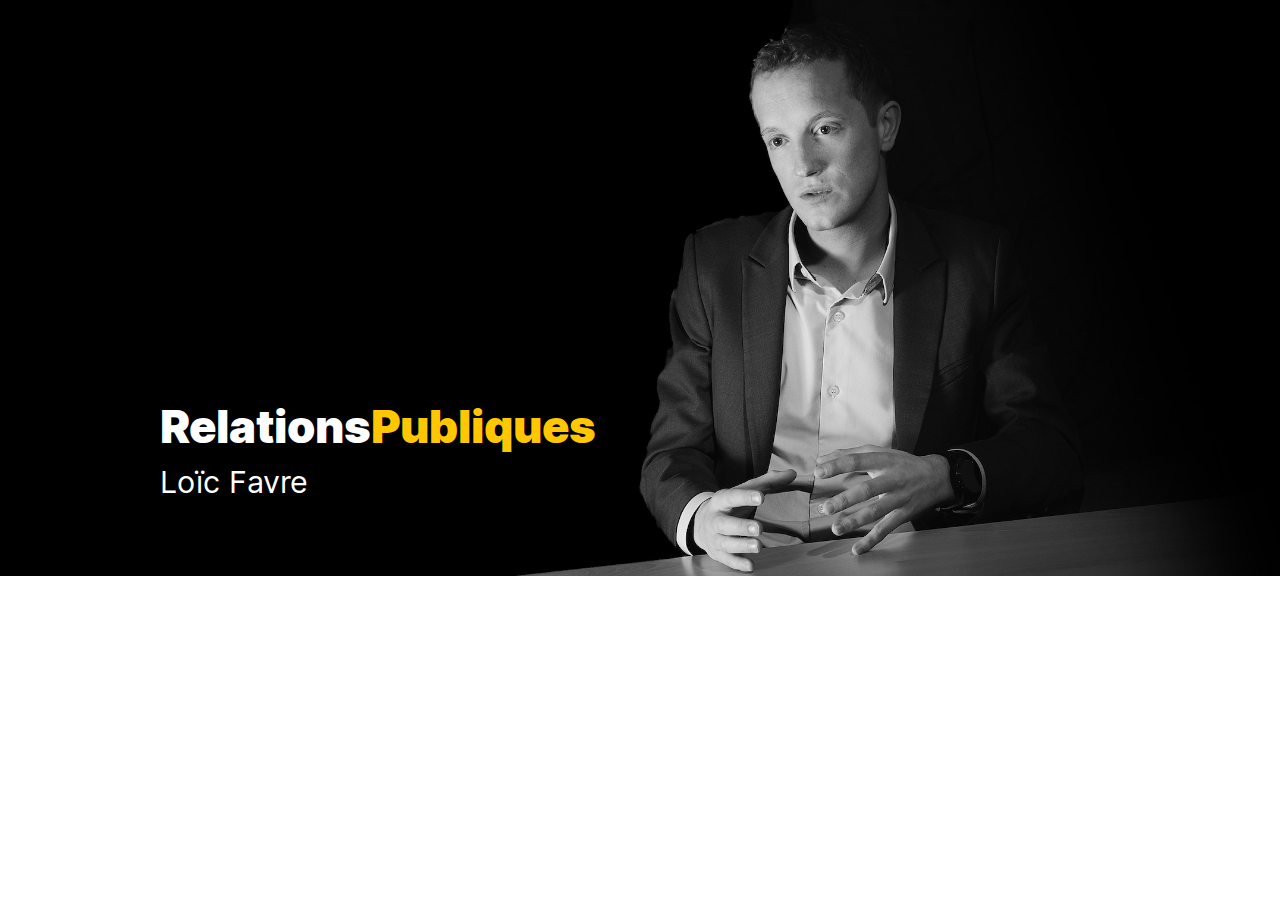
==== categories/index.html @ 78cf73d3 "deploy: 3fb3e67b4813cdc29a031917822522dab19afba3" ====
<!doctype html><html lang=fr-ch><head><meta charset=utf-8><meta name=viewport content="width=device-width,initial-scale=1"><meta http-equiv=x-ua-compatible content="IE=edge"><title>Categories</title><link rel=stylesheet href=/css/style.css></head><body><header class=container><h1>Relations<span>Publiques</span><br><i>Loïc Favre</i></h1></header><main class=container></main></body></html>
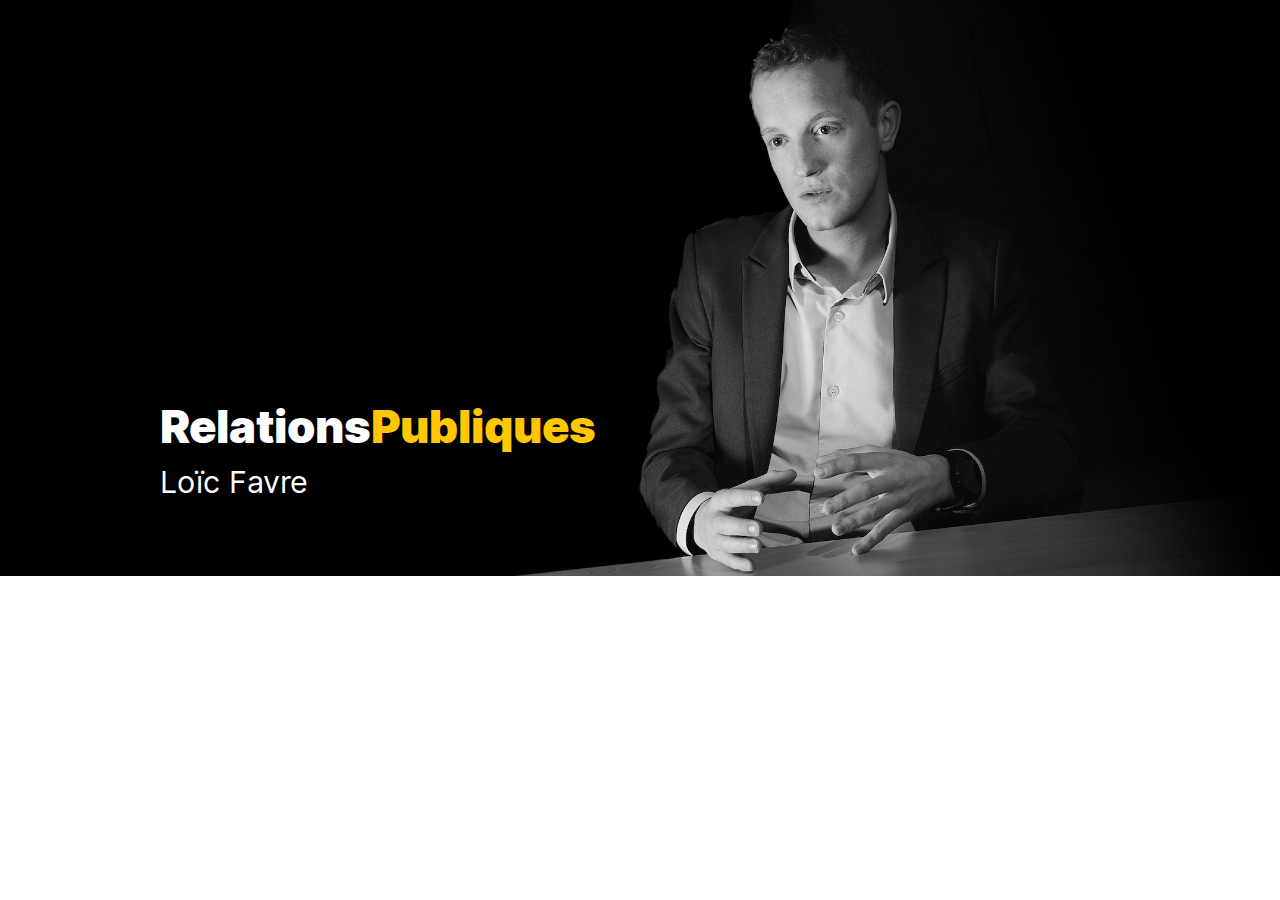
==== commit 71a74fc9: "deploy: 1254438204f0dc84aa76252797982e19ab55c4ad" ====
--- a/categories/index.html
+++ b/categories/index.html
@@ -1 +1 @@
-<!doctype html><html lang=fr-ch><head><meta charset=utf-8><meta name=viewport content="width=device-width,initial-scale=1"><meta http-equiv=x-ua-compatible content="IE=edge"><title>Categories</title><link rel=stylesheet href=/css/style.css></head><body><header class=container><h1>Relations<span>Publiques</span><br><i>Loïc Favre</i></h1></header><main class=container></main></body></html>+<!doctype html><html lang=fr-ch><head><meta charset=utf-8><meta name=viewport content="width=device-width,initial-scale=1"><meta http-equiv=x-ua-compatible content="IE=edge"><title>Categories</title><link rel=stylesheet href=/css/style.css><link rel=apple-touch-icon sizes=57x57 href=/apple-icon-57x57.png><link rel=apple-touch-icon sizes=60x60 href=/apple-icon-60x60.png><link rel=apple-touch-icon sizes=72x72 href=/apple-icon-72x72.png><link rel=apple-touch-icon sizes=76x76 href=/apple-icon-76x76.png><link rel=apple-touch-icon sizes=114x114 href=/apple-icon-114x114.png><link rel=apple-touch-icon sizes=120x120 href=/apple-icon-120x120.png><link rel=apple-touch-icon sizes=144x144 href=/apple-icon-144x144.png><link rel=apple-touch-icon sizes=152x152 href=/apple-icon-152x152.png><link rel=apple-touch-icon sizes=180x180 href=/apple-icon-180x180.png><link rel=icon type=image/png sizes=192x192 href=/android-icon-192x192.png><link rel=icon type=image/png sizes=32x32 href=/favicon-32x32.png><link rel=icon type=image/png sizes=96x96 href=/favicon-96x96.png><link rel=icon type=image/png sizes=16x16 href=/favicon-16x16.png><link rel=manifest href=/manifest.json><meta name=msapplication-TileColor content="#000000"><meta name=msapplication-TileImage content="/ms-icon-144x144.png"><meta name=theme-color content="#000000"><meta property="og:url" content="https://relationspubliques.ch"><meta property="og:title" content="Categories"><meta property="og:image" content="https://relationspubliques.ch/relationspubliques_banner.jpg"><meta property="og:image:url" content="https://relationspubliques.ch/relationspubliques_banner.jpg"><meta property="twitter:image" content="https://relationspubliques.ch/relationspubliques_banner.jpg"></head><body><header class=container><h1>Relations<span>Publiques</span><br><i>Loïc Favre</i></h1></header><main class=container></main></body></html>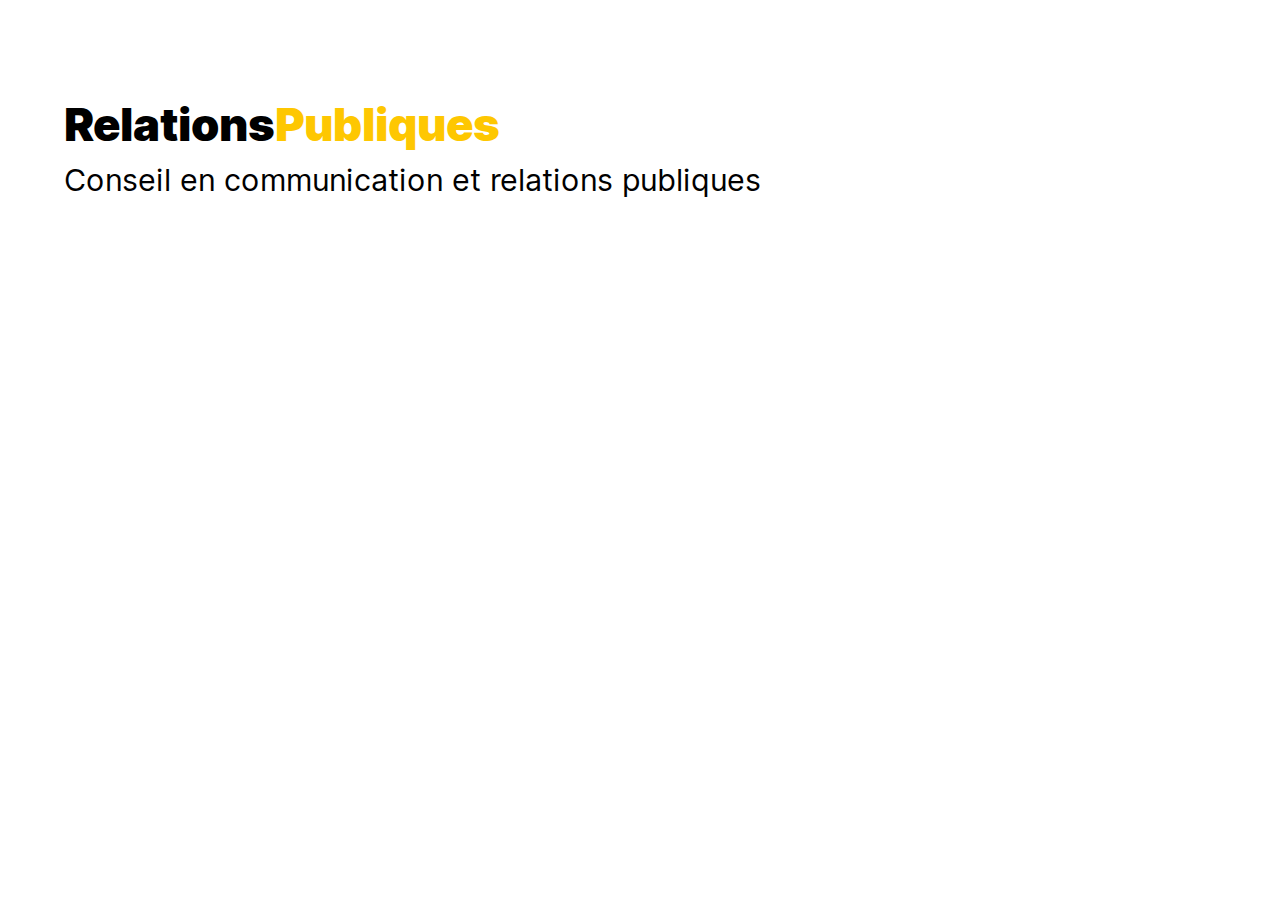
==== commit e752bb08: "deploy: 36b404204e359596a86cb9114dd548df72d232af" ====
--- a/categories/index.html
+++ b/categories/index.html
@@ -1 +1 @@
-<!doctype html><html lang=fr-ch><head><meta charset=utf-8><meta name=viewport content="width=device-width,initial-scale=1"><meta http-equiv=x-ua-compatible content="IE=edge"><title>Categories</title><link rel=stylesheet href=/css/style.css><link rel=apple-touch-icon sizes=57x57 href=/apple-icon-57x57.png><link rel=apple-touch-icon sizes=60x60 href=/apple-icon-60x60.png><link rel=apple-touch-icon sizes=72x72 href=/apple-icon-72x72.png><link rel=apple-touch-icon sizes=76x76 href=/apple-icon-76x76.png><link rel=apple-touch-icon sizes=114x114 href=/apple-icon-114x114.png><link rel=apple-touch-icon sizes=120x120 href=/apple-icon-120x120.png><link rel=apple-touch-icon sizes=144x144 href=/apple-icon-144x144.png><link rel=apple-touch-icon sizes=152x152 href=/apple-icon-152x152.png><link rel=apple-touch-icon sizes=180x180 href=/apple-icon-180x180.png><link rel=icon type=image/png sizes=192x192 href=/android-icon-192x192.png><link rel=icon type=image/png sizes=32x32 href=/favicon-32x32.png><link rel=icon type=image/png sizes=96x96 href=/favicon-96x96.png><link rel=icon type=image/png sizes=16x16 href=/favicon-16x16.png><link rel=manifest href=/manifest.json><meta name=msapplication-TileColor content="#000000"><meta name=msapplication-TileImage content="/ms-icon-144x144.png"><meta name=theme-color content="#000000"><meta property="og:url" content="https://relationspubliques.ch"><meta property="og:title" content="Categories"><meta property="og:image" content="https://relationspubliques.ch/relationspubliques_banner.jpg"><meta property="og:image:url" content="https://relationspubliques.ch/relationspubliques_banner.jpg"><meta property="twitter:image" content="https://relationspubliques.ch/relationspubliques_banner.jpg"></head><body><header class=container><h1>Relations<span>Publiques</span><br><i>Loïc Favre</i></h1></header><main class=container></main></body></html>+<!doctype html><html lang=fr-ch><head><meta charset=utf-8><meta name=viewport content="width=device-width,initial-scale=1"><meta http-equiv=x-ua-compatible content="IE=edge"><title>Categories</title><link rel=stylesheet href=/css/style.css><link rel=apple-touch-icon sizes=57x57 href=/apple-icon-57x57.png><link rel=apple-touch-icon sizes=60x60 href=/apple-icon-60x60.png><link rel=apple-touch-icon sizes=72x72 href=/apple-icon-72x72.png><link rel=apple-touch-icon sizes=76x76 href=/apple-icon-76x76.png><link rel=apple-touch-icon sizes=114x114 href=/apple-icon-114x114.png><link rel=apple-touch-icon sizes=120x120 href=/apple-icon-120x120.png><link rel=apple-touch-icon sizes=144x144 href=/apple-icon-144x144.png><link rel=apple-touch-icon sizes=152x152 href=/apple-icon-152x152.png><link rel=apple-touch-icon sizes=180x180 href=/apple-icon-180x180.png><link rel=icon type=image/png sizes=192x192 href=/android-icon-192x192.png><link rel=icon type=image/png sizes=32x32 href=/favicon-32x32.png><link rel=icon type=image/png sizes=96x96 href=/favicon-96x96.png><link rel=icon type=image/png sizes=16x16 href=/favicon-16x16.png><link rel=manifest href=/manifest.json><meta name=msapplication-TileColor content="#000000"><meta name=msapplication-TileImage content="/ms-icon-144x144.png"><meta name=theme-color content="#000000"><meta property="og:url" content="https://relationspubliques.ch"><meta property="og:title" content="Categories"><meta property="og:image" content="https://relationspubliques.ch/relationspubliques_banner.jpg"><meta property="og:image:url" content="https://relationspubliques.ch/relationspubliques_banner.jpg"><meta property="twitter:image" content="https://relationspubliques.ch/relationspubliques_banner.jpg"></head><body><header><h1>Relations<span>Publiques</span><br><i>Conseil en communication et relations publiques</i></h1></header><main class=container></main></body></html>